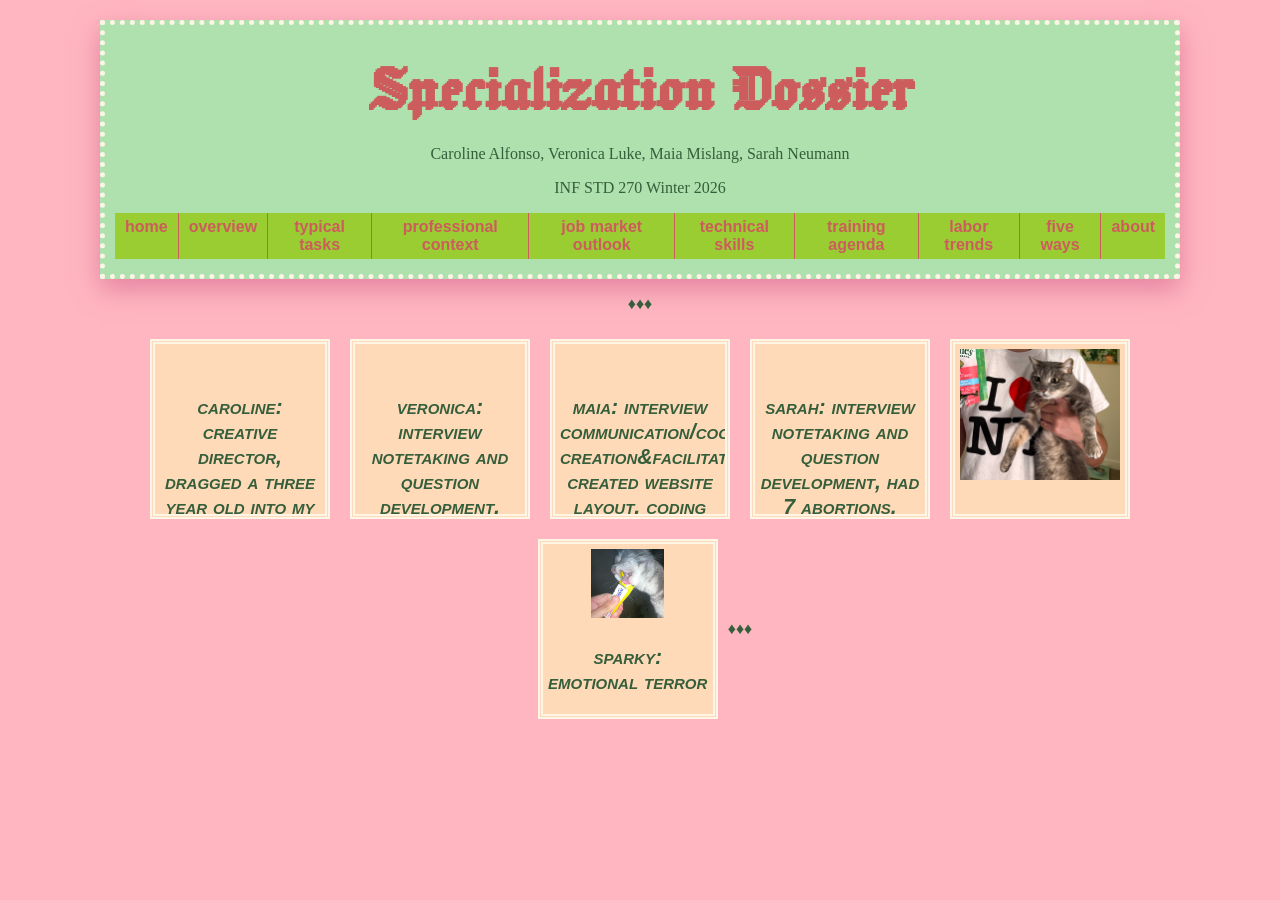
==== about.html @ df276e33 "Update about.html" ====
<!DOCTYPE html>

<html>
<body>
<head>
<meta name="viewport" content="width=device-width, initial-scale=1.0">
<link rel="stylesheet" href="style.css">
<link rel="stylesheet" href="https://fonts.googleapis.com/css2?family=Jacquard+12+Charted&family=Jacquard+24&display=swap">

<div class="header">
      <h1>Specialization Dossier</h1>
      <p>Caroline Alfonso, Veronica Luke, Maia Mislang, Sarah Neumann</p>
      <p>INF STD 270 Winter 2026</p>
      <nav>
           <ul id="mainmenu">
               <li><a href="index.html"> home </a></li>
               <li><a href="index.html#overview"> overview </a></li>
               <li><a href="index.html#typicaltasks"> typical tasks </a></li>
               <li><a href="index.html#professionalcontext"> professional context </a></li>
               <li><a href="index.html#jobmarketoutlook"> job market outlook </a></li>
               <li><a href="index.html#technicalskillsnapshot"> technical skills </a></li>
               <li><a href="index.html#trainingagenda"> training agenda </a></li>
               <li><a href="#labortrends"> labor trends </a></li>
               <li><a href="index.html#fiveguys"> five ways </a></li>
               <li><a href="#about">about</a></li>
           </ul> 
      </nav>
</div>
 <p>&diams;&diams;&diams;</p>
<div class="container flex">
    <div id="carokee" class="monkee">
    	<img src="carokee.jpeg">
    	<p>caroline: creative director, dragged a three year old into my enclosure, died, interview communication/coordination, question formation&asking, secondary research, interview, coding she/they, wrote sections: overview, typical tasks, job outlook, interview summary</p>
    </div>

    <div id="ronkee" class="monkee">
    	<img src="roneekee.jpeg">
    	<p>veronica: interview notetaking and question development, coding mama, wrote sections: job market outlook, interview transcript notes, interview summary, labor trends</p>
    </div>

    <div id="maikee" class="monkee">
    	<img src="mai-kee.jpeg">
    	<p>maia: interview communication/coordination/questions creation&facilitation, created website layout, coding boss, wrote/worked on sections: professional context and labor trends</p>
    </div>

    <div id="sarkee" class="monkee">
    	<img src="sarah-kee.jpeg">
    	<p>sarah: interview notetaking and question development, had 7 abortions, coding mama, wrote sections: typical tasks, training agenda, and annotated bib sections</p>
    </div>

	<div id="nala" class="monkee">
	    	<img src="nal-kee.png">
	    	<p>nala: emotional support</p>
	</div>

	<div id="sparkee" class="monkee">
	    	<img src="sparkee.png">
	    	<p>sparky: emotional terror</p>
	</div>

<p>&diams;&diams;&diams;</p>

</div>

</head>
</body>
</html>
---- style.css ----
*{
	box-sizing: border-box;
}
	
body{
	background-color:lightpink;
	text-align: center;
	font-family:helvetica;
	margin: auto 100px;
	padding-top: 20px;
}

.jacquard-24-regular {
  font-family: "Jacquard 24", system-ui;
  font-weight: 400;
  font-style: normal;
  padding: 5px;
}

h1 {
	color:indianred;
	font-family: "Jacquard 24";
	font-size: 70px;
	margin: 20px auto;
}

h2 {
	color:darkgreen;
	font-family: "Jacquard 24";
	margin: 0px auto;
	font-size: 50px;
}

p{
	color:#355E3B
}

.header{
	background-color:#AFE1AF;
	color:indianred;
	font-family: "Times New Roman", serif;
	border: 5px dotted oldlace;
	padding: 10px;
	text-align: center;
	overflow: hidden;
	margin: auto;
	box-shadow: 0 10px 25px rgba(219, 112, 147, .75);
}

.header ul{
	list-style-type: none;
	margin: 5px 0px;
	padding: 0;
	overflow: hidden;
	background-color: yellowgreen;
	display: flex;
	justify-content: center;
}

.header ul li{
	padding: 0px;
	font-weight: bold;
	float: left;
	border-right: 1px solid indianred;
	font-family: helvetica;
}

.header ul li a{
	text-decoration: none;
	padding: 5px 10px;
	color: indianred;
	display: block;
}

.header ul li:last-child{
	border-right: none;
}

.flex{
	display: flex;
	align-items: center;
	justify-content: center;
	flex-wrap: wrap;
}

#mainmenu a:hover{
	background-color: #000;
	color: #ffffff;
}

.assignmentcontent{
	border: double oldlace 5px;
	background-color: peachpuff;
	padding: 5px 20px;
	padding-bottom: 20px;
	margin: 15px 50px;
	text-align: left;
	line-height: 2;
	font-family: "Times New Roman", serif;
	font-size: 11pt;
}

.assignmentcontent p{
	color: black;
}

.monkee{
	background-color: peachpuff;
	width: calc(100% - 900px);
	height: auto;
	border: double oldlace 5px;
	text-align: center;
	font: italic small-caps bold 16pt Helvetica, Arial, sans-serif;
	padding: 5px;
	margin: 10px;
	display: inline-block;
	flex-wrap: wrap;
	overflow: hidden;
	aspect-ratio: 1 / 1;
}

.monkee img{
	width: calc(100% - 200px);
	height: auto;
}

.container{
	margin-bottom: 150px;
}

.weblist ul {
  list-style-type: none;
  margin: 0;
  padding: 0;
  width: 200px;
  background-color: #f1f1f1;
}

.weblist li a {
  display: block;
  color: black;
  padding: 8px 16px;
  text-decoration: none;
}

.weblist li a:hover {
  background-color: yellowgreen;
  color: indianred;
}

.graph{
	width: calc(100% - 100px);
	background-color: palevioletred;
	border: double oldlace 5px;
	display:flex;
	padding: 30px;
	margin-left:20px;
	justify-content: center;
}

@media all and (max-width:768px) {
	.monkee{
		width:100%;
	}
}

@media all and (max-width:500px) {
	.monkee img{
	width: 100%;
	}
	.graph img{
		width: 100%;
	}
}

#nala img{
	width: 100%;
}

#sparkee img{
	width: calc(100% - 87px);
}
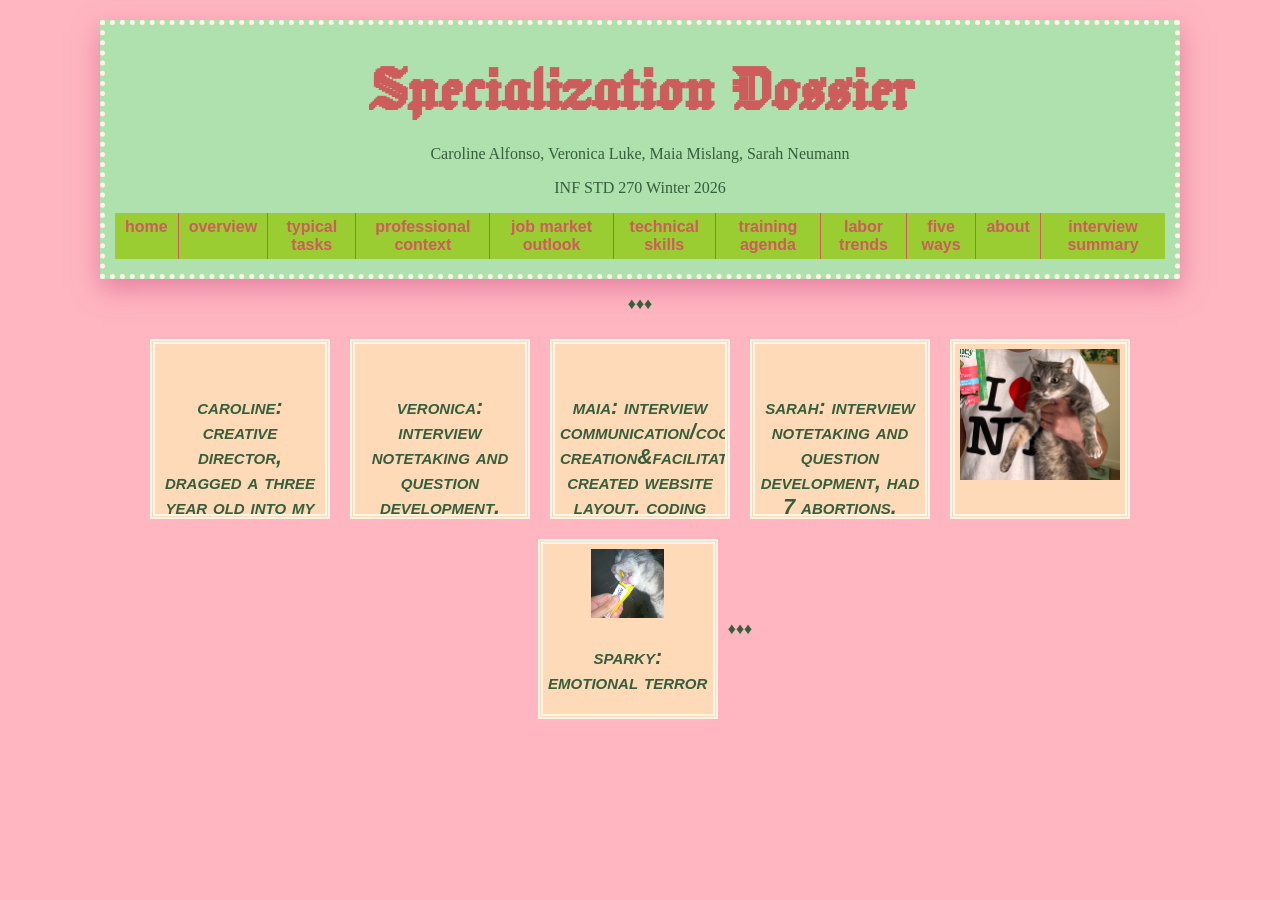
==== commit 4c869d73: "Update about.html" ====
--- a/about.html
+++ b/about.html
@@ -23,10 +23,13 @@
                <li><a href="#labortrends"> labor trends </a></li>
                <li><a href="index.html#fiveguys"> five ways </a></li>
                <li><a href="#about">about</a></li>
+			   <li><a href="#index.html#interviewsummary"> interview summary </a></li>
            </ul> 
       </nav>
 </div>
+
  <p>&diams;&diams;&diams;</p>
+
 <div class="container flex">
     <div id="carokee" class="monkee">
     	<img src="carokee.jpeg">
--- a/style.css
+++ b/style.css
@@ -105,6 +105,12 @@
 	color: black;
 }
 
+#jobmarketoutlook img{
+	width: calc(100% - 200px);
+	height: auto;
+	aspect-ratio: 1 / 1;
+}
+
 .monkee{
 	background-color: peachpuff;
 	width: calc(100% - 900px);
@@ -149,19 +155,12 @@
   color: indianred;
 }
 
-.graph{
-	width: calc(100% - 100px);
-	background-color: palevioletred;
-	border: double oldlace 5px;
-	display:flex;
-	padding: 30px;
-	margin-left:20px;
-	justify-content: center;
-}
-
-@media all and (max-width:768px) {
+@media all and (max-width:600px) {
 	.monkee{
 		width:100%;
+	}
+	#jobmarketoutlook img{
+		width: 100%;
 	}
 }
 
@@ -169,7 +168,7 @@
 	.monkee img{
 	width: 100%;
 	}
-	.graph img{
+	#jobmarketoutlook img{
 		width: 100%;
 	}
 }
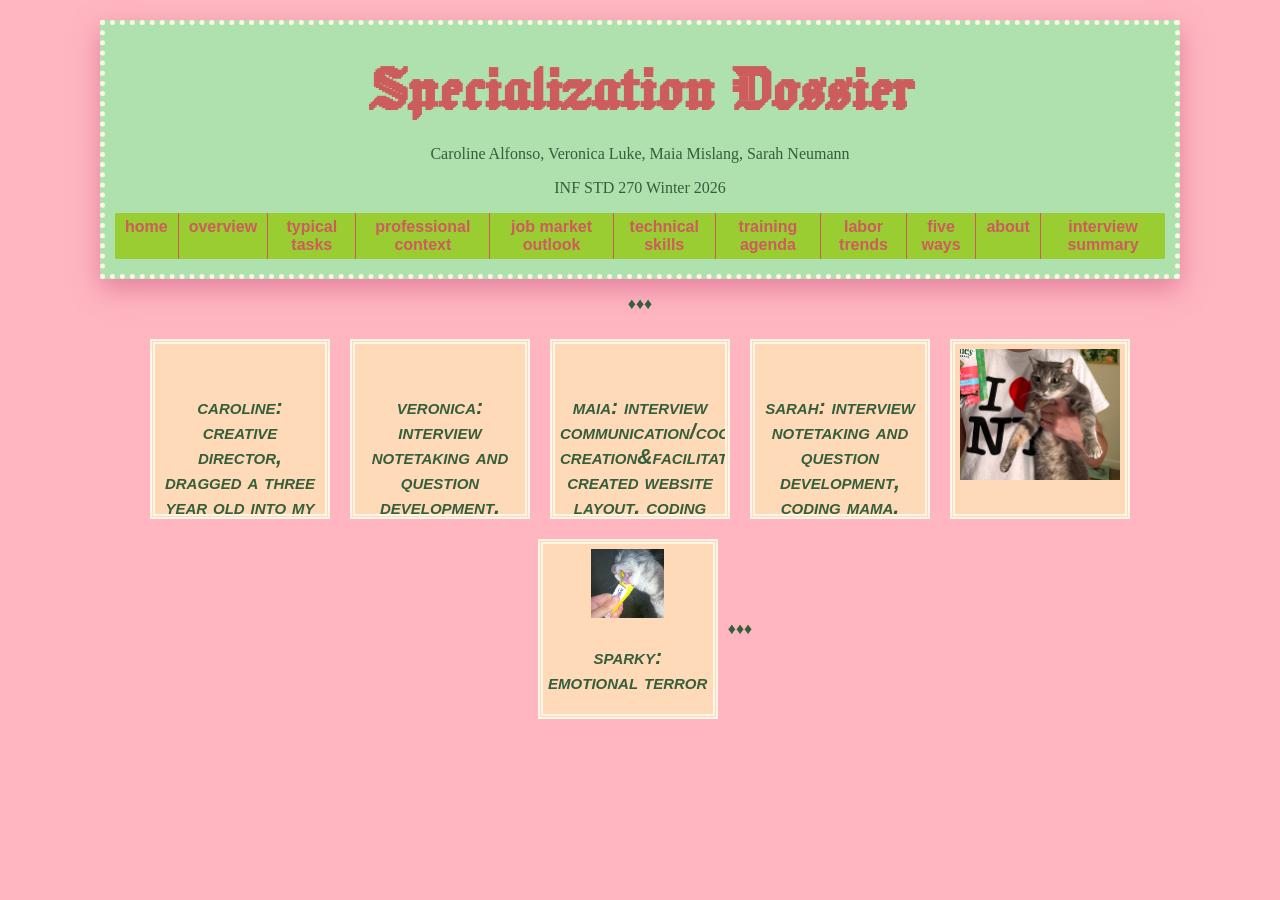
==== commit 41ec9485: "Update about.html" ====
--- a/about.html
+++ b/about.html
@@ -48,7 +48,7 @@
 
     <div id="sarkee" class="monkee">
     	<img src="sarah-kee.jpeg">
-    	<p>sarah: interview notetaking and question development, had 7 abortions, coding mama, wrote sections: typical tasks, training agenda, and annotated bib sections</p>
+    	<p>sarah: interview notetaking and question development, coding mama, wrote sections: typical tasks, training agenda, and annotated bib sections</p>
     </div>
 
 	<div id="nala" class="monkee">
--- a/style.css
+++ b/style.css
@@ -164,7 +164,7 @@
 	}
 }
 
-@media all and (max-width:500px) {
+@media all and (max-width:100px) {
 	.monkee img{
 	width: 100%;
 	}
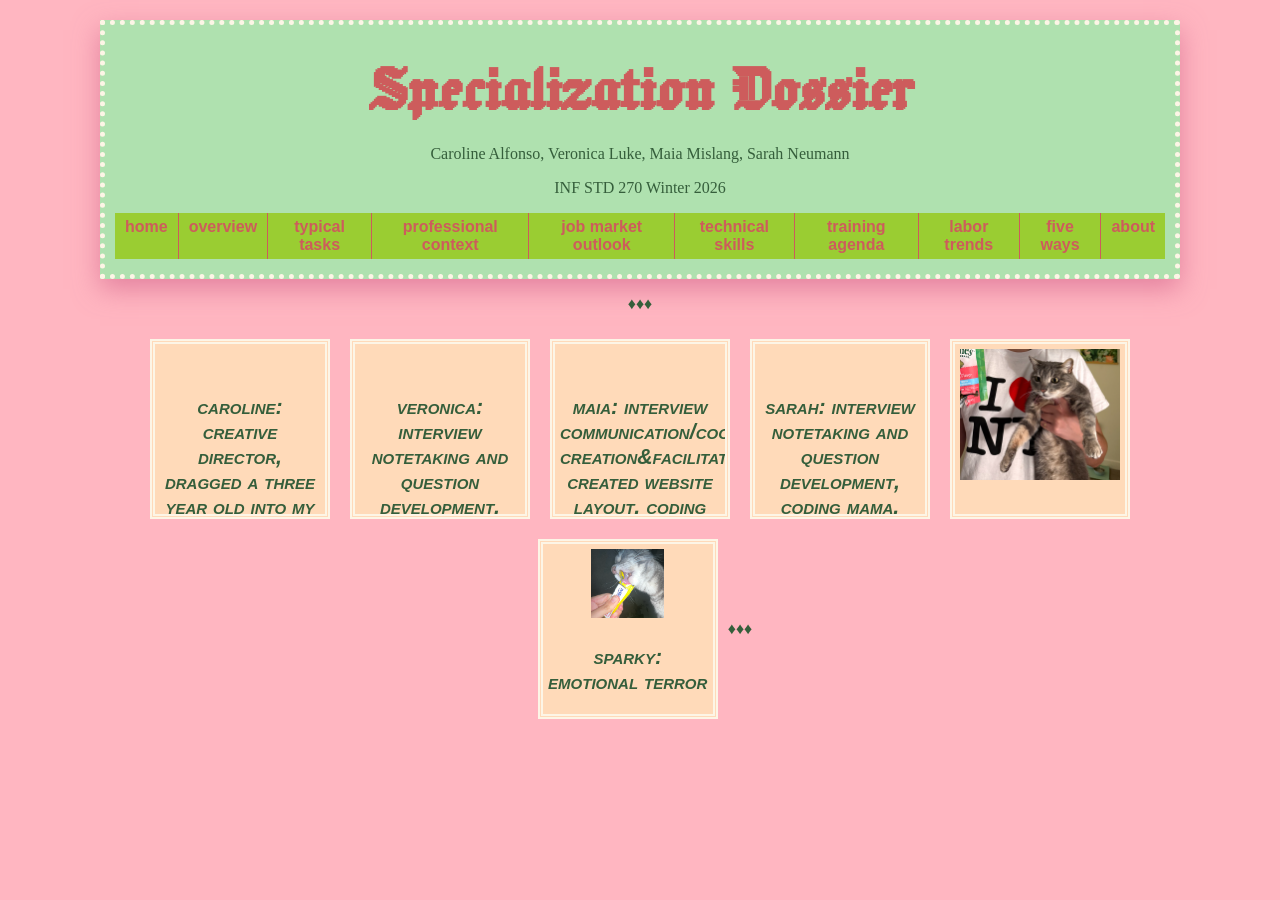
==== commit 01f4f244: "Update about.html" ====
--- a/about.html
+++ b/about.html
@@ -23,7 +23,6 @@
                <li><a href="#labortrends"> labor trends </a></li>
                <li><a href="index.html#fiveguys"> five ways </a></li>
                <li><a href="#about">about</a></li>
-			   <li><a href="#index.html#interviewsummary"> interview summary </a></li>
            </ul> 
       </nav>
 </div>
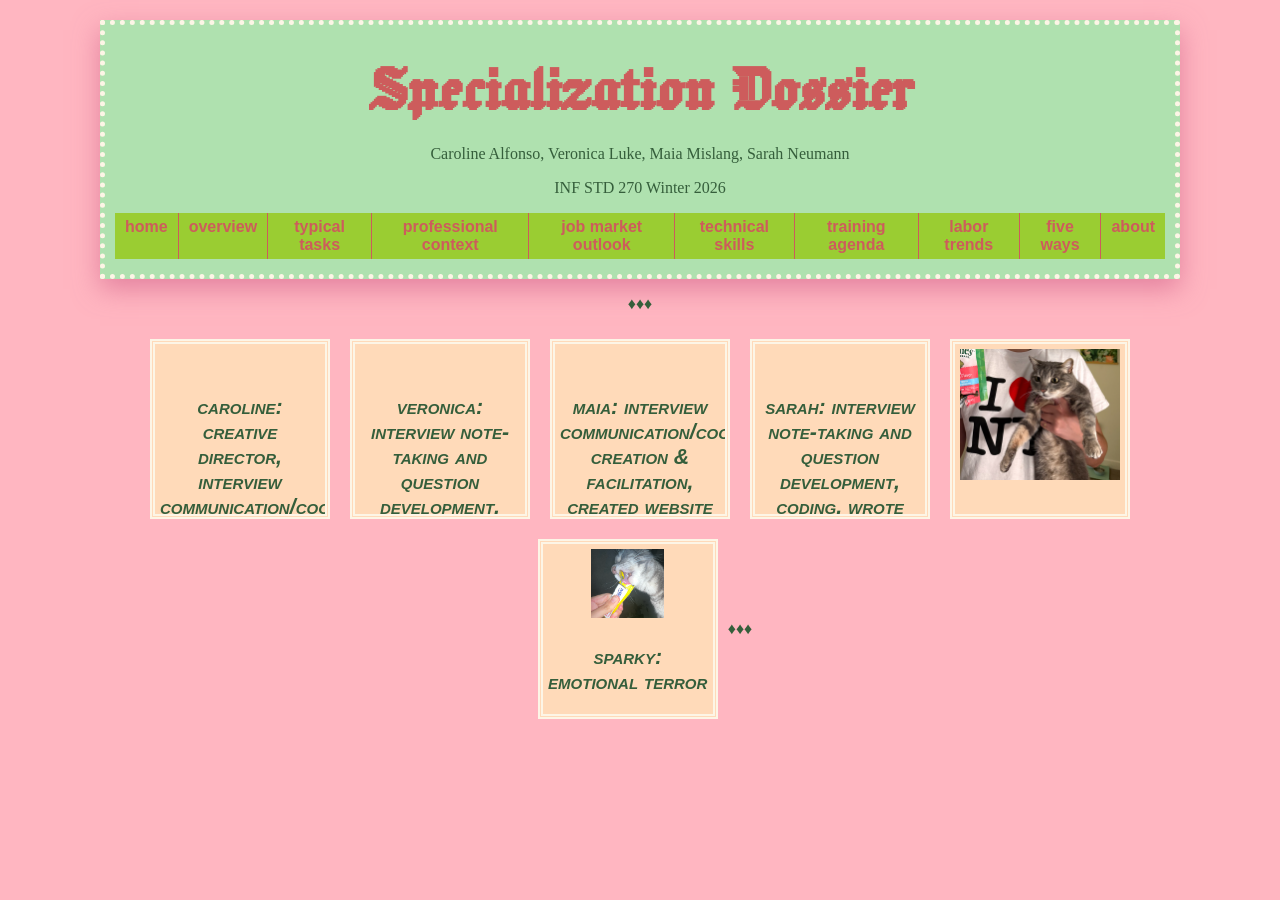
==== commit f220c928: "Update about.html" ====
--- a/about.html
+++ b/about.html
@@ -32,22 +32,22 @@
 <div class="container flex">
     <div id="carokee" class="monkee">
     	<img src="carokee.jpeg">
-    	<p>caroline: creative director, dragged a three year old into my enclosure, died, interview communication/coordination, question formation&asking, secondary research, interview, coding she/they, wrote sections: overview, typical tasks, job outlook, interview summary</p>
+    	<p>caroline: creative director, interview communication/coordination, question formation & asking, secondary research, interview, coding, wrote sections: overview, typical tasks, job outlook, interview summary</p>
     </div>
 
     <div id="ronkee" class="monkee">
     	<img src="roneekee.jpeg">
-    	<p>veronica: interview notetaking and question development, coding mama, wrote sections: job market outlook, interview transcript notes, interview summary, labor trends</p>
+    	<p>veronica: interview note-taking and question development, coding, wrote sections: job market outlook, interview summary, labor trends</p>
     </div>
 
     <div id="maikee" class="monkee">
     	<img src="mai-kee.jpeg">
-    	<p>maia: interview communication/coordination/questions creation&facilitation, created website layout, coding boss, wrote/worked on sections: professional context and labor trends</p>
+    	<p>maia: interview communication/coordination/questions creation & facilitation, created website layout, coding boss, wrote/worked on sections: professional context and labor trends</p>
     </div>
 
     <div id="sarkee" class="monkee">
     	<img src="sarah-kee.jpeg">
-    	<p>sarah: interview notetaking and question development, coding mama, wrote sections: typical tasks, training agenda, and annotated bib sections</p>
+    	<p>sarah: interview note-taking and question development, coding, wrote sections: typical tasks, training agenda, and annotated bibliography </p>
     </div>
 
 	<div id="nala" class="monkee">
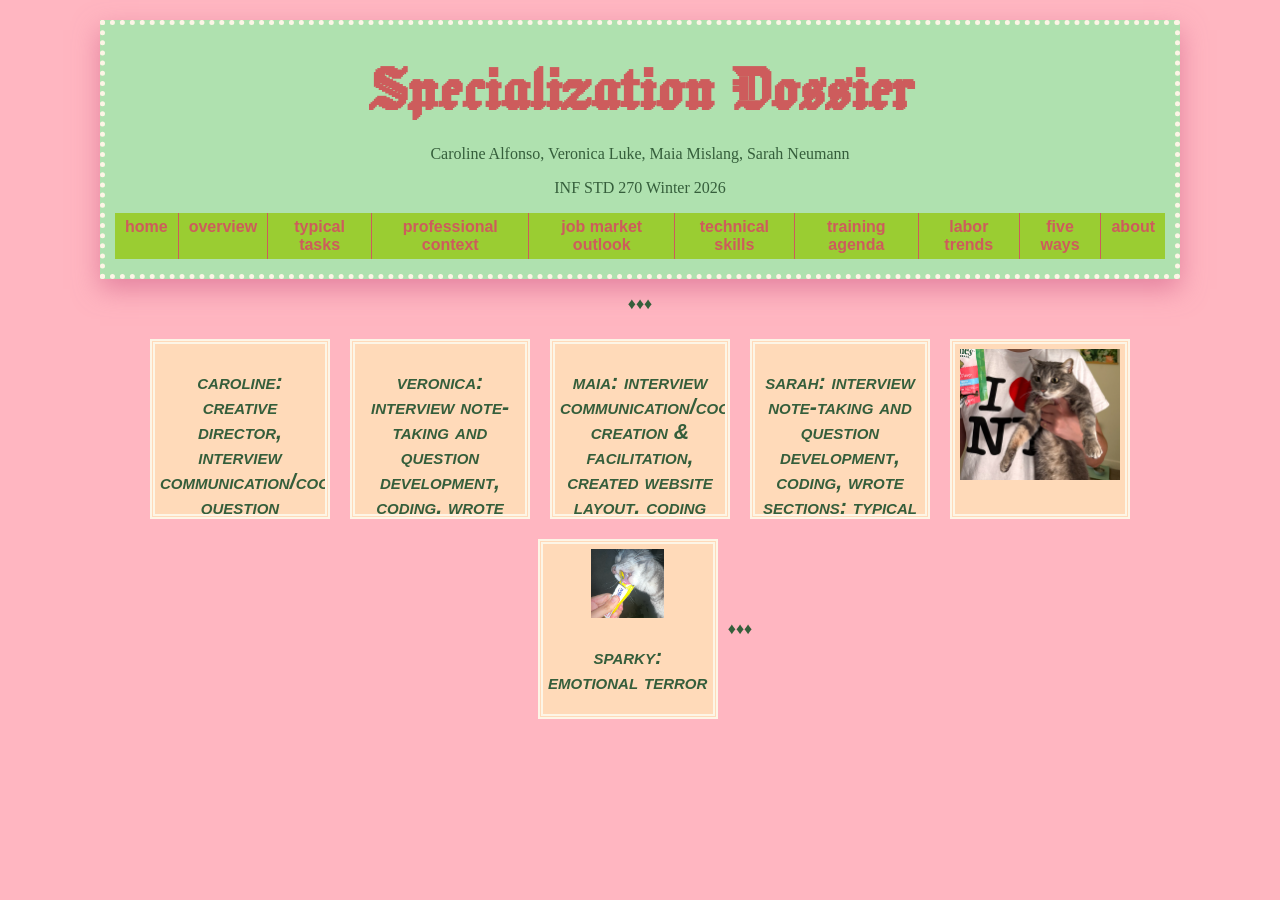
==== commit d05267be: "no more monkey" ====
--- a/about.html
+++ b/about.html
@@ -31,22 +31,22 @@
 
 <div class="container flex">
     <div id="carokee" class="monkee">
-    	<img src="carokee.jpeg">
+    
     	<p>caroline: creative director, interview communication/coordination, question formation & asking, secondary research, interview, coding, wrote sections: overview, typical tasks, job outlook, interview summary</p>
     </div>
 
     <div id="ronkee" class="monkee">
-    	<img src="roneekee.jpeg">
+   
     	<p>veronica: interview note-taking and question development, coding, wrote sections: job market outlook, interview summary, labor trends</p>
     </div>
 
     <div id="maikee" class="monkee">
-    	<img src="mai-kee.jpeg">
+    	
     	<p>maia: interview communication/coordination/questions creation & facilitation, created website layout, coding boss, wrote/worked on sections: professional context and labor trends</p>
     </div>
 
     <div id="sarkee" class="monkee">
-    	<img src="sarah-kee.jpeg">
+    	
     	<p>sarah: interview note-taking and question development, coding, wrote sections: typical tasks, training agenda, and annotated bibliography </p>
     </div>
 
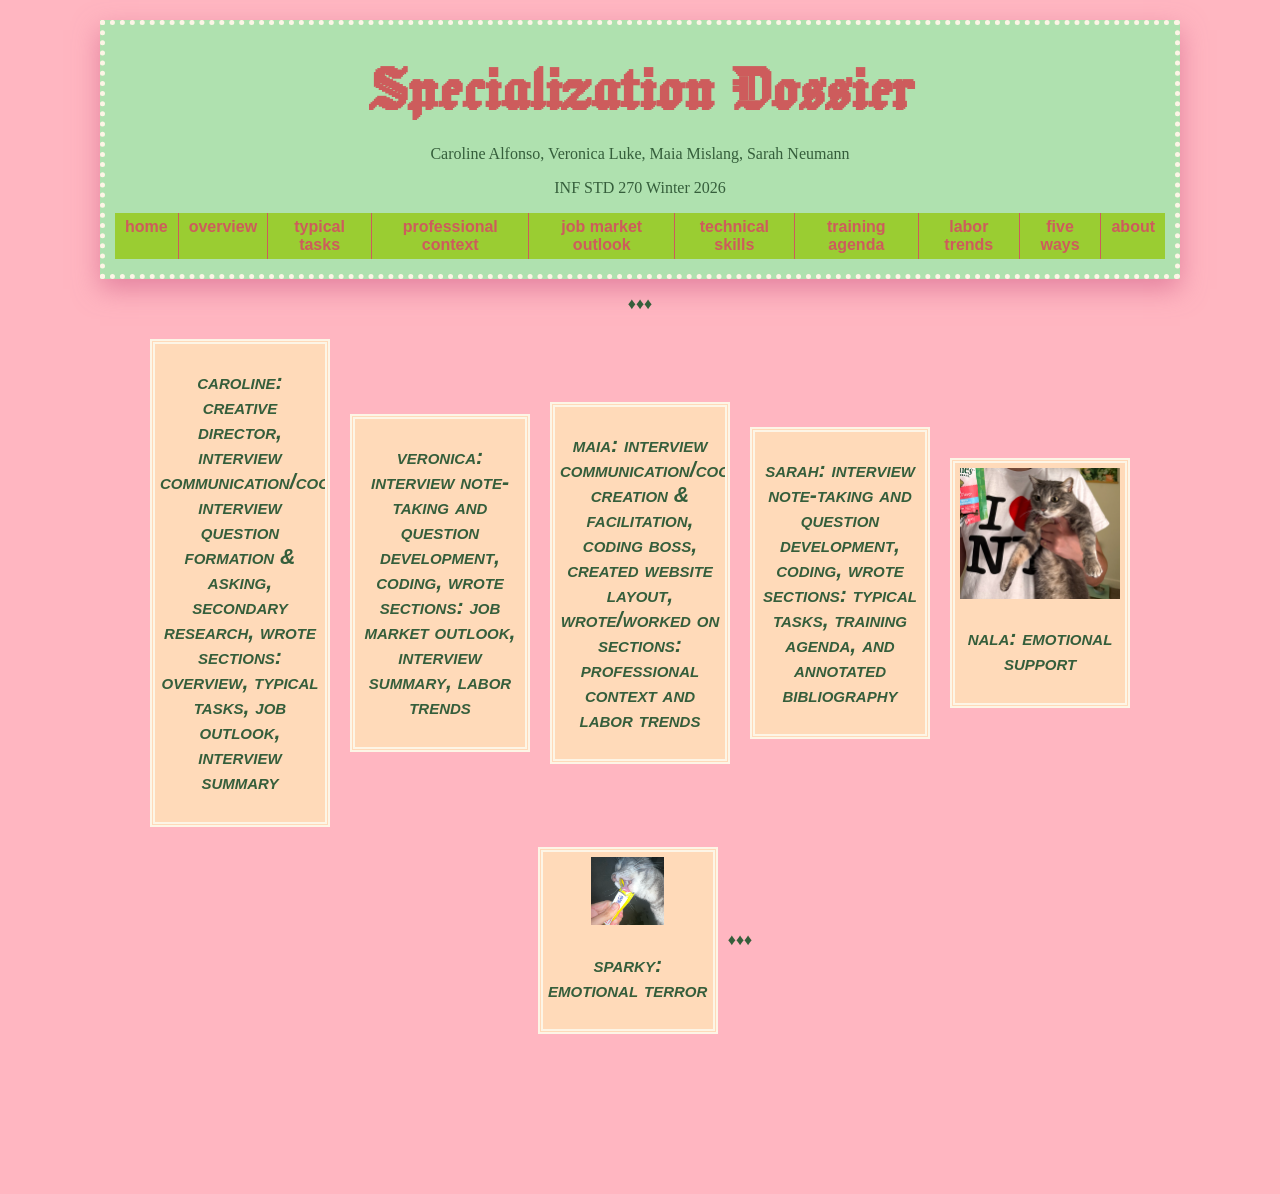
==== commit aafbfdba: "Update about.html" ====
--- a/about.html
+++ b/about.html
@@ -32,7 +32,7 @@
 <div class="container flex">
     <div id="carokee" class="monkee">
     
-    	<p>caroline: creative director, interview communication/coordination, question formation & asking, secondary research, interview, coding, wrote sections: overview, typical tasks, job outlook, interview summary</p>
+    	<p>caroline: creative director, interview communication/coordination, interview question formation & asking, secondary research, wrote sections: overview, typical tasks, job outlook, interview summary</p>
     </div>
 
     <div id="ronkee" class="monkee">
@@ -42,7 +42,7 @@
 
     <div id="maikee" class="monkee">
     	
-    	<p>maia: interview communication/coordination/questions creation & facilitation, created website layout, coding boss, wrote/worked on sections: professional context and labor trends</p>
+    	<p>maia: interview communication/coordination/questions creation & facilitation, coding boss, created website layout, wrote/worked on sections: professional context and labor trends</p>
     </div>
 
     <div id="sarkee" class="monkee">
--- a/style.css
+++ b/style.css
@@ -123,7 +123,6 @@
 	display: inline-block;
 	flex-wrap: wrap;
 	overflow: hidden;
-	aspect-ratio: 1 / 1;
 }
 
 .monkee img{
